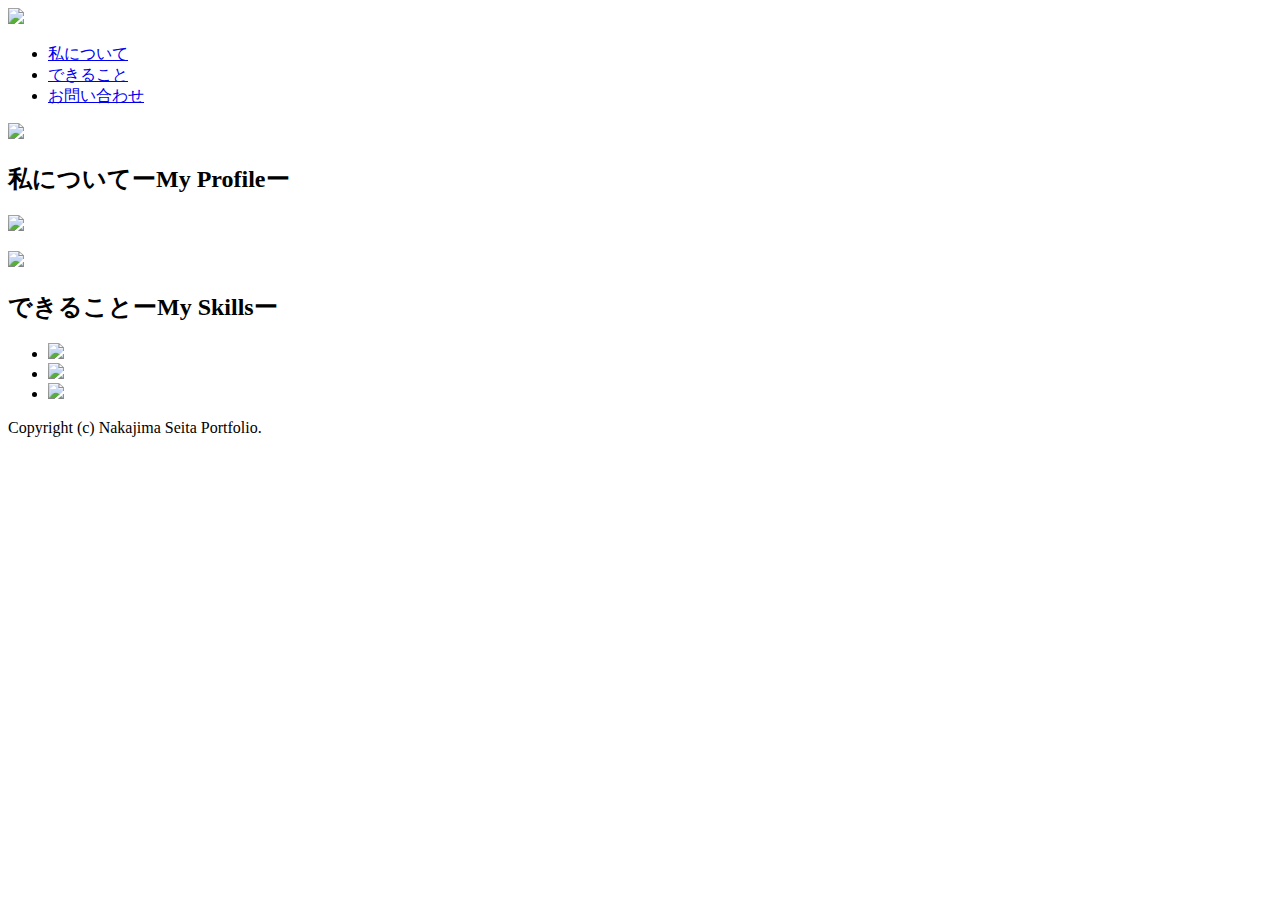
==== index.html @ ec7059e6 "Update and rename Revised/Revised.html to index.html" ====
<!DOCTYPE html>
<html lang="ja">
<head>
    <meta charset="UTF-8">
    <meta name="viewport" content="width=device-width, initial-scale=1.0">
    <title>ポートフォリオサイトです。</title>
    <link rel="stylesheet" href="css/Revised.css">
</head>
<body>
    <header>
        <div id="header_inner">
        <img src="images/logo.png">
        <nav>
            <ul>
                <li><a href="#me_data">私について</a></li>
                <li><a href="#skill">できること</a></li>
                <li><a href="RevisedForm.html">お問い合わせ</a></li>
            </ul>
        </nav>
        </div>
    </header>

    <div id="main_image">
        <div id="main_inner">
            <img src="images/00_Main/hero-bg.png">
        </div>
    </div>

    <div id="profile">
        <div id="profile_inner">
            <h2><a name="me_data"><span>私について</span>ーMy Profileー</a></h2>
            <div id="image_container">
                <p id="image_left"><img src="images/00_Main/Profile.png"></p>
                <p id="image_right"><img src="images/00_Main/MainRight.png"></p>
            </div>
        </div>
    </div>

    <div id="skill">
        <div id="skill_container">
            <h2><a name="skill"><span>できること</span></a>ーMy Skillsー</h2>
            <div id="image_container2" >
                <ul>
                    <li><a href="RevisedDouga.html"><img src="images/00_Main/movieEdit.png"></a></li>
                    <li><a href="RevisedFot.html"><img src="images/00_Main/imageEdit.png"></a></li>
                    <li><a href="RevisedCoding.html"><img src="images/00_Main/codingEdit.png"></a></li>
                </ul>
            </div>
        </div>
    </div>

    <footer>
        <p>Copyright (c) Nakajima Seita Portfolio.</p>
    </footer>
</body>
</html>
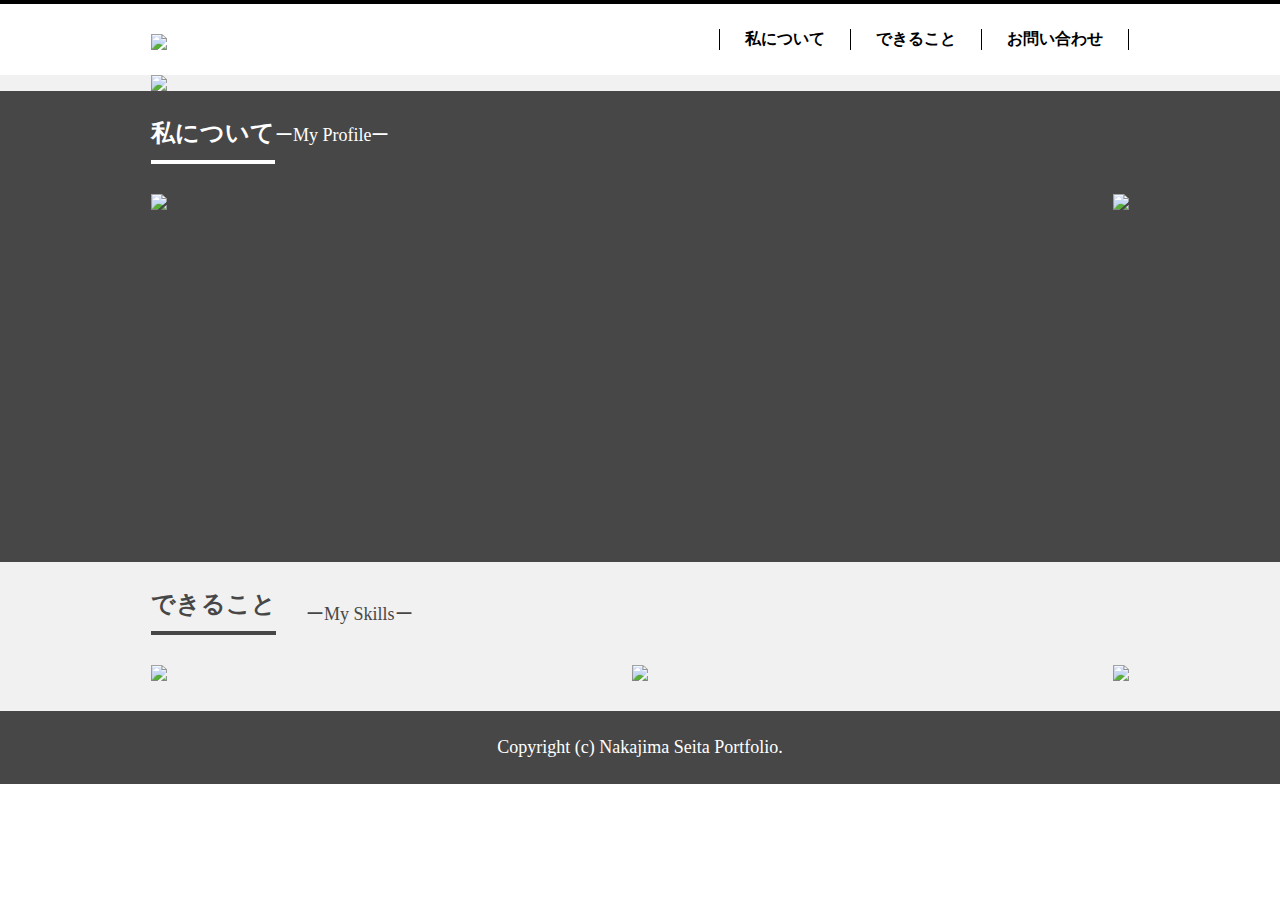
==== commit a26756d4: "Update index.html" ====
--- a/index.html
+++ b/index.html
@@ -4,7 +4,7 @@
     <meta charset="UTF-8">
     <meta name="viewport" content="width=device-width, initial-scale=1.0">
     <title>ポートフォリオサイトです。</title>
-    <link rel="stylesheet" href="css/Revised.css">
+    <link rel="stylesheet" href="Revised/css/Revised.css">
 </head>
 <body>
     <header>
--- a/Revised/css/Revised.css
+++ b/Revised/css/Revised.css
@@ -0,0 +1,260 @@
+/* 全体リセット */
+* {
+    margin: 0;
+    padding: 0;
+    box-sizing: border-box; /* ボックスサイズを要素内で計算 */
+}
+
+/* HTML5要素をデフォルトでブロック要素に */
+article, aside, footer, header, nav, section {
+    display: block;
+}
+
+/* リストスタイルを削除 */
+ul, ol {
+    list-style: none;
+}
+
+/* テキストスタイルのリセット */
+a {
+    text-decoration: none; /* アンダーラインを削除 */
+    color: inherit; /* 親要素の色を継承 */
+}
+a:focus {
+    outline: none; /* フォーカス時のアウトラインを削除 */
+}
+
+/* テーブルスタイルのリセット */
+table {
+    border-collapse: collapse; /* セルの間の余白を削除 */
+    border-spacing: 0;
+}
+th, td {
+    text-align: left;
+}
+
+/* 画像の最大幅を制御 */
+img {
+    max-width: 100%;
+    height: auto;
+    display: block; /* 行の高さを余計に取らないように */
+}
+
+/* フォーム要素のリセット */
+input, button, textarea, select {
+    font: inherit; /* 親要素のフォントを継承 */
+    border: none;
+    background: none;
+    outline: none;
+}
+
+/*レイアウト用cssここから*/
+
+/*ヘッダーここから*/
+header {
+    width: 100%;
+    height: auto;
+    border-top: 4px solid black;
+}
+
+div#header_inner {
+    width: 978px;
+    height: auto;
+    background-color: #fff;
+    margin: 0 auto;
+    display: flex;
+    justify-content: space-between;
+    align-items: center;
+    align-items: flex-end;
+    margin-top: 25px;
+    margin-bottom: 25px;
+}
+
+header nav {
+    margin-left: auto;
+}
+
+header ul {
+    display: flex;
+    list-style: none; /* リストのマーカーを消す */
+    margin: 0;
+    padding: 0;
+}
+
+header ul li {
+    font-size: 16px;
+    font-weight: bold;
+    border-left: 1px solid black;
+    padding-left: 25px;
+    padding-right: 25px;
+}
+
+header ul li:last-child{
+    border-right: 1px solid black;
+}
+
+header ul li:hover {
+    color: rgba(0,0,0,0.3);
+}
+
+
+/* スマホサイズの調整 */
+
+@media (max-width: 768px) {
+    div#header_inner {
+        width: 100%; /* 幅を画面いっぱいに */
+        margin-top: 25px;
+    }
+
+    header ul li {
+        padding-left: 10px;
+        padding-right: 10px;
+    }
+
+
+}
+
+/*ヘッダーここまで*/
+
+/*メインここから*/
+div#main_image {
+    width: 100%;
+    height: auto;
+    background-color: #f1f1f1;
+}
+
+div#main_inner {
+    width: 978px;
+    height: auto;
+    margin: 0 auto;
+}
+
+@media (max-width: 768px) {
+    div#main_inner{
+        width: 100%;
+    }
+}
+
+/*私についてここから*/
+div#profile {
+    width: 100%;
+    height: 471px;
+    background-color: #474747;
+}
+
+div#profile_inner {
+    width: 978px;
+    height: auto;
+    margin: 0 auto;
+    background-color: #474747;
+}
+
+div#profile_inner h2 span {
+    font-size: 24px;
+    color: #fff;
+    font-weight: bold;
+    border-bottom: 4px solid #fff;
+    display: inline-block;
+    line-height: 1;
+    padding-bottom: 15px;
+}
+
+div#profile_inner h2 {
+    display: flex; /* Flexboxを適用 */
+    align-items: center; /* 縦方向の中央揃え */
+    font-size: 18px;
+    color: #fff;
+    gap: 30px; /* 文字間のスペースを追加 */
+    font-weight: normal;
+    margin-bottom: 30px;
+    padding-top: 30px;
+}
+
+div#image_container {
+    display: flex;
+    justify-content: space-between;
+}
+
+
+@media (max-width: 768px) { 
+    div#profile {
+        height: auto;
+        padding-bottom: 30px;
+    }
+    
+    div#profile_inner{
+        width: 100%;
+    }
+
+    
+}
+/*私についてここまで*/
+
+/*できることここから*/
+div#skill {
+    width: 100%;
+    height: auto;
+    background-color: #f1f1f1;
+}
+
+div#skill_container {
+    width: 978px;
+    height: auto;
+    margin: 0 auto;
+}
+
+div#skill_container h2 span {
+    font-size: 24px;
+    color: #474747;
+    font-weight: bold;
+    border-bottom: 4px solid #474747;
+    display: inline-block;
+    line-height: 1;
+    padding-bottom: 15px;
+}
+
+div#skill_container h2 {
+    display: flex; /* Flexboxを適用 */
+    align-items: center; /* 縦方向の中央揃え */
+    font-size: 18px;
+    color: #474747;
+    gap: 30px; /* 文字間のスペースを追加 */
+    font-weight: normal;
+    margin-bottom: 30px;
+    padding-top: 30px;
+}
+
+div#image_container2 ul {
+    display: flex;
+    justify-content: space-between;
+    padding-bottom: 30px;
+}
+
+div#image_container2 ul li a:hover {
+    opacity: 0.3;
+}
+
+@media (max-width: 768px) {
+    div#skill_container {
+        width: 100%; /* 幅を画面いっぱいに */
+        margin-top: 25px;
+    }
+}
+/*できることここまで*/
+
+/*フッターここから*/
+footer {
+    width: 100%;
+    height: 73px;
+    background-color: #474747;
+    display: flex;
+    align-items: center;
+    justify-content: center;
+}
+
+footer p {
+    color: #fff;
+    font-size: 18px;
+    margin: auto;
+}
+/*フッターここまで*/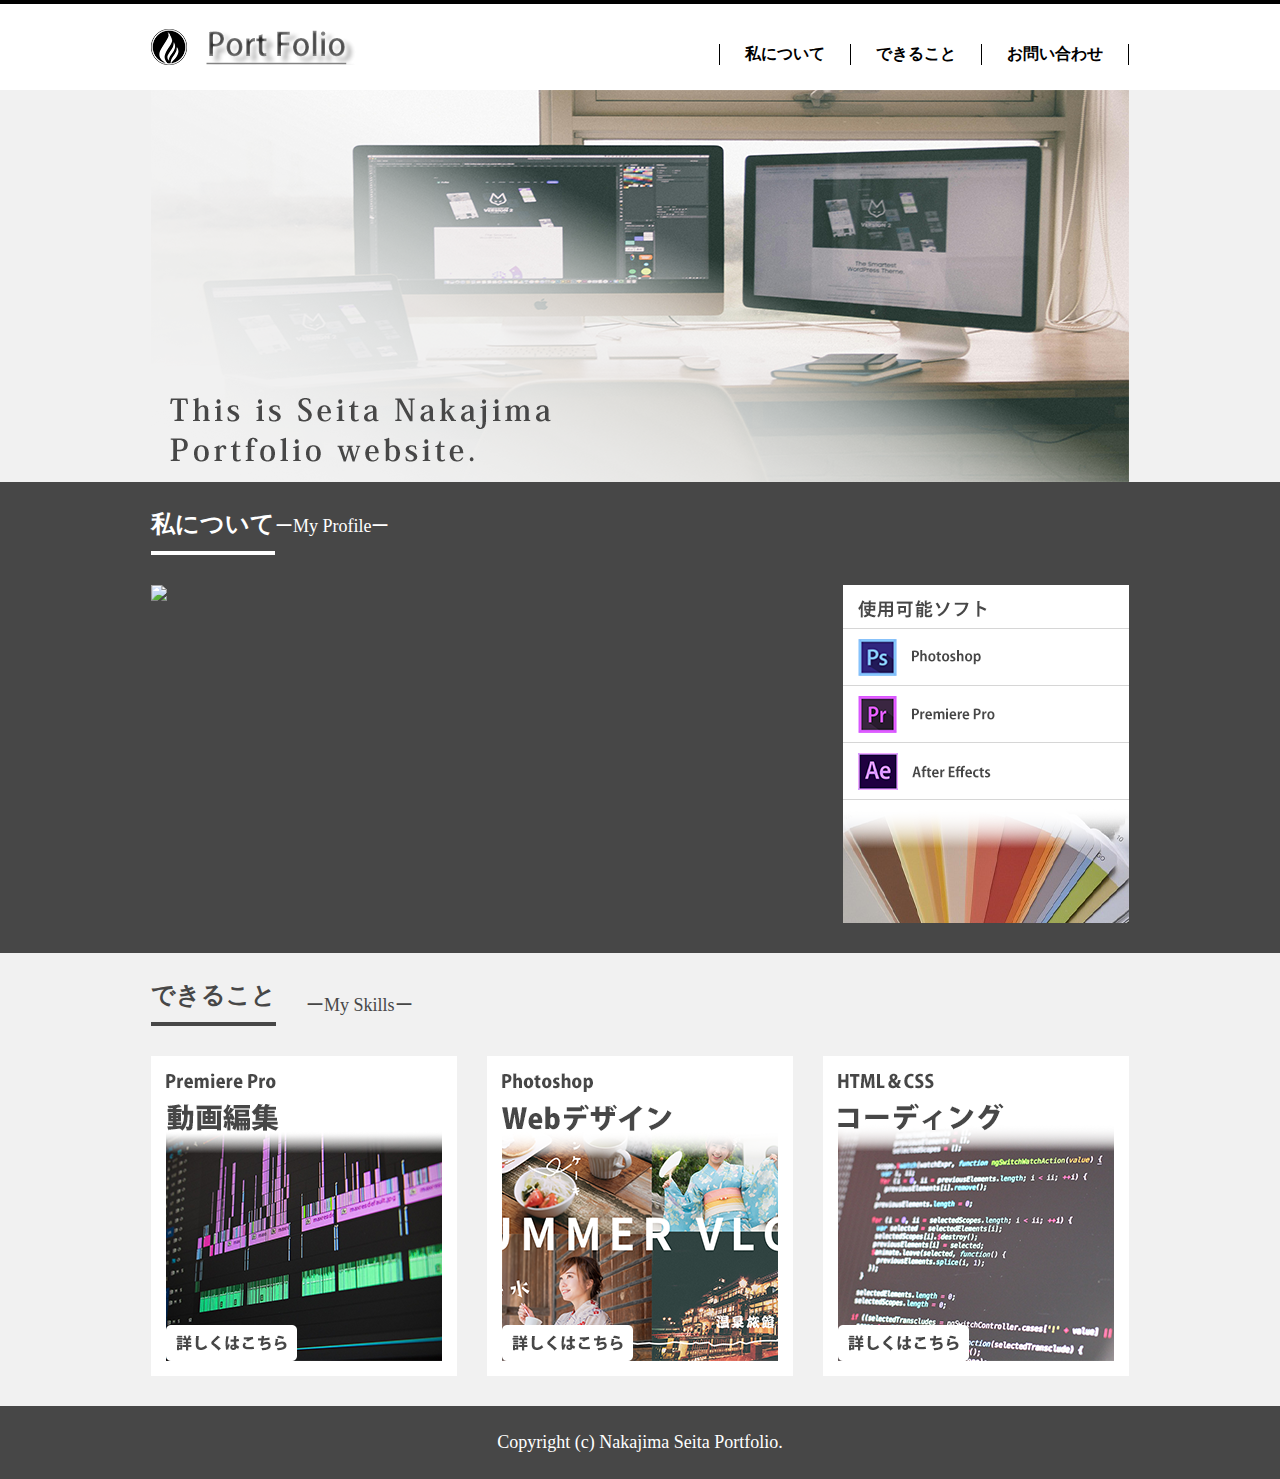
==== commit 75299e69: "Update index.html" ====
--- a/index.html
+++ b/index.html
@@ -9,12 +9,12 @@
 <body>
     <header>
         <div id="header_inner">
-        <img src="images/logo.png">
+        <img src="Revised/images/logo.png">
         <nav>
             <ul>
                 <li><a href="#me_data">私について</a></li>
                 <li><a href="#skill">できること</a></li>
-                <li><a href="RevisedForm.html">お問い合わせ</a></li>
+                <li><a href="Revised/RevisedForm.html">お問い合わせ</a></li>
             </ul>
         </nav>
         </div>
@@ -22,7 +22,7 @@
 
     <div id="main_image">
         <div id="main_inner">
-            <img src="images/00_Main/hero-bg.png">
+            <img src="Revised/images/00_Main/hero-bg.png">
         </div>
     </div>
 
@@ -30,8 +30,8 @@
         <div id="profile_inner">
             <h2><a name="me_data"><span>私について</span>ーMy Profileー</a></h2>
             <div id="image_container">
-                <p id="image_left"><img src="images/00_Main/Profile.png"></p>
-                <p id="image_right"><img src="images/00_Main/MainRight.png"></p>
+                <p id="image_left"><img src="/Revisedimages/00_Main/Profile.png"></p>
+                <p id="image_right"><img src="Revised/images/00_Main/MainRight.png"></p>
             </div>
         </div>
     </div>
@@ -41,9 +41,9 @@
             <h2><a name="skill"><span>できること</span></a>ーMy Skillsー</h2>
             <div id="image_container2" >
                 <ul>
-                    <li><a href="RevisedDouga.html"><img src="images/00_Main/movieEdit.png"></a></li>
-                    <li><a href="RevisedFot.html"><img src="images/00_Main/imageEdit.png"></a></li>
-                    <li><a href="RevisedCoding.html"><img src="images/00_Main/codingEdit.png"></a></li>
+                    <li><a href="RevisedDouga.html"><img src="Revised/images/00_Main/movieEdit.png"></a></li>
+                    <li><a href="RevisedFot.html"><img src="Revised/images/00_Main/imageEdit.png"></a></li>
+                    <li><a href="RevisedCoding.html"><img src="Revised/images/00_Main/codingEdit.png"></a></li>
                 </ul>
             </div>
         </div>
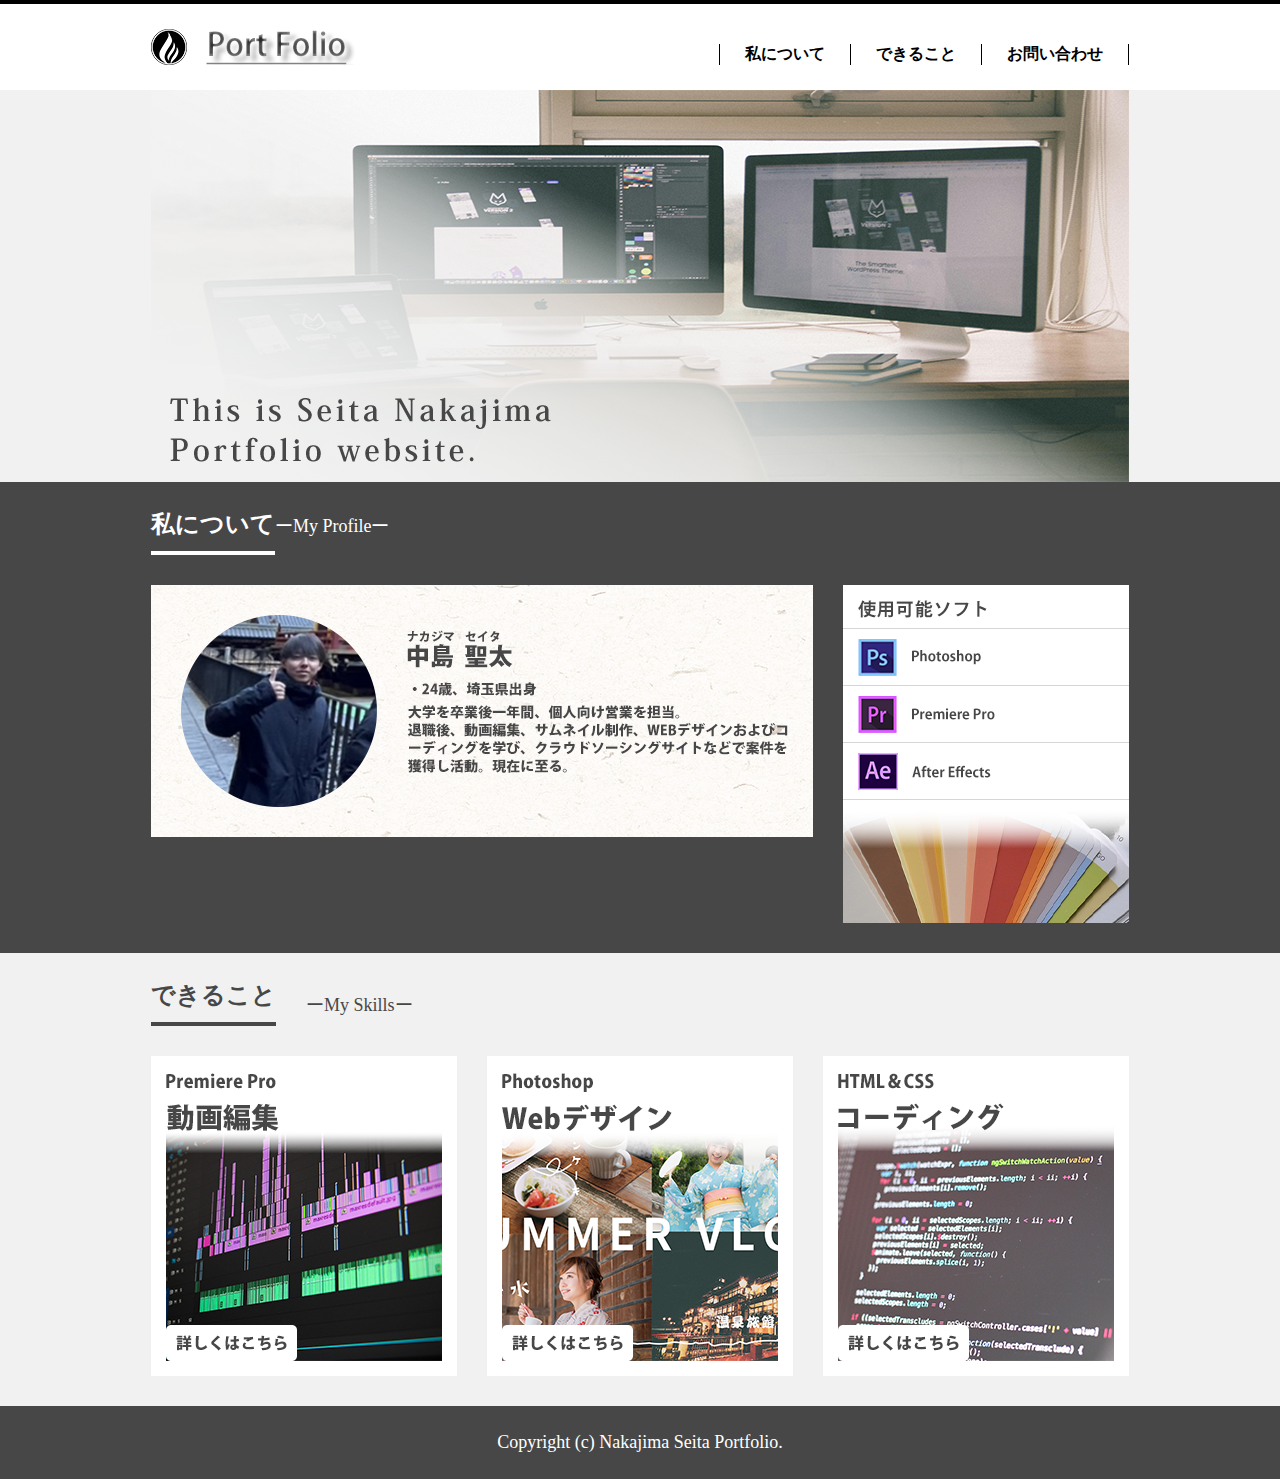
==== commit b79005d4: "Update index.html" ====
--- a/index.html
+++ b/index.html
@@ -30,7 +30,7 @@
         <div id="profile_inner">
             <h2><a name="me_data"><span>私について</span>ーMy Profileー</a></h2>
             <div id="image_container">
-                <p id="image_left"><img src="/Revisedimages/00_Main/Profile.png"></p>
+                <p id="image_left"><img src="Revised/images/00_Main/Profile.png"></p>
                 <p id="image_right"><img src="Revised/images/00_Main/MainRight.png"></p>
             </div>
         </div>
@@ -41,9 +41,9 @@
             <h2><a name="skill"><span>できること</span></a>ーMy Skillsー</h2>
             <div id="image_container2" >
                 <ul>
-                    <li><a href="RevisedDouga.html"><img src="Revised/images/00_Main/movieEdit.png"></a></li>
-                    <li><a href="RevisedFot.html"><img src="Revised/images/00_Main/imageEdit.png"></a></li>
-                    <li><a href="RevisedCoding.html"><img src="Revised/images/00_Main/codingEdit.png"></a></li>
+                    <li><a href="Revised/RevisedDouga.html"><img src="Revised/images/00_Main/movieEdit.png"></a></li>
+                    <li><a href="Revised/RevisedFot.html"><img src="Revised/images/00_Main/imageEdit.png"></a></li>
+                    <li><a href="Revised/RevisedCoding.html"><img src="Revised/images/00_Main/codingEdit.png"></a></li>
                 </ul>
             </div>
         </div>
